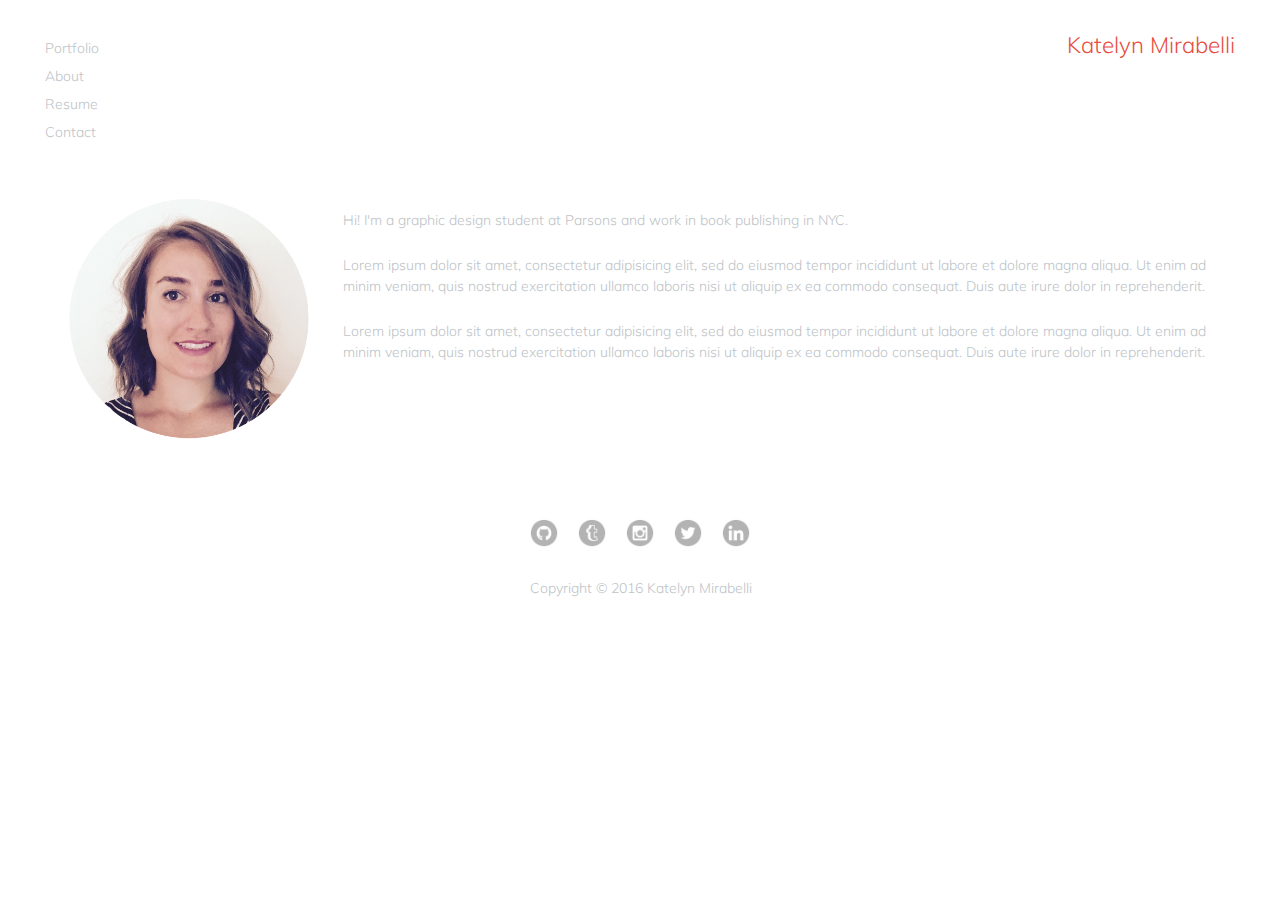
==== about.html @ 66c7c529 "Updating gh-pages from master branch via GitBot" ====
<!DOCTYPE html>
<html>
  <head>
    <title>Katelyn Mirabelli</title>
    <meta charset="utf-8">
    <meta name="viewport" content="width=device-width, initial- scale=1.0">
    <link href="https://fonts.googleapis.com/css?family=Muli:400,300" rel="stylesheet" type="text/css">
    <link rel="stylesheet" type="text/css" href="css/normalize.min.css">
    <link rel="stylesheet" type="text/css" href="css/styles.css">
    <link rel="shortcut icon" href="images/favicon.ico" type="image/x-icon">
  </head>
  <body>
    <div class="wrapper">
      <header>
        <h1><a href="index.html">Katelyn Mirabelli</a></h1>
        <a id="mobile" href="#">&#9776;</a>
        <nav id="navbar">
          <a href="index.html">Portfolio</a>
          <a href="about.html">About</a>
          <a href="files/mirabelli-katelyn-resume.pdf" target="_blank">Resume</a>
          <a href="mailto:katelyn.mirabelli@gmail.com" target="_blank">Contact</a>
        </nav>
      </header>

      <div class="clearfix"></div>  

      <div id="about">
        <img src="images/profile1.jpg" alt="profile"></img>
        <p>Hi! I'm a graphic design student at Parsons and work in book publishing in NYC.</p>
        <p>Lorem ipsum dolor sit amet, consectetur adipisicing elit, sed do eiusmod
        tempor incididunt ut labore et dolore magna aliqua. Ut enim ad minim veniam,
        quis nostrud exercitation ullamco laboris nisi ut aliquip ex ea commodo
        consequat. Duis aute irure dolor in reprehenderit.</p>
        <p>Lorem ipsum dolor sit amet, consectetur adipisicing elit, sed do eiusmod
        tempor incididunt ut labore et dolore magna aliqua. Ut enim ad minim veniam,
        quis nostrud exercitation ullamco laboris nisi ut aliquip ex ea commodo
        consequat. Duis aute irure dolor in reprehenderit.</p>
      </div>

      <footer>
        <a class="social" href="https://github.com/kmirabelli" target="_blank"><img src="images/Github.png" alt="github"></img></a>
        <a class="social" href="https://katelynmirabelli.tumblr.com/" target="_blank"><img src="images/Tumblr.png" alt="tumblr"></img></a>
        <a class="social" href="https://www.instagram.com/katelynmirabelli/" target="_blank"><img src="images/Instagram.png" alt="instagram"></img></a>    
        <a class="social" href="https://twitter.com/katelyn_mira" target="_blank"><img src="images/Twitter.png" alt="twitter"></img></a>
        <a class="social" href="https://www.linkedin.com/in/katelynmirabelli" target="_blank"><img src="images/Linkedin.png" alt="linkedin"></img></a>
        <p id="copyright">Copyright &copy; 2016 Katelyn Mirabelli</p>
      </footer>
    </div>
    <script type="text/javascript" src="js/project.js"></script>
  </body>
</html>
---- css/styles.css ----
body {
  font-family: Muli, sans-serif;
  font-size: 14px;
  font-weight: 300;
}

.wrapper {
  margin-left: 30px;
  margin-right: 30px;
  padding: 10px;
}

header {
  display: inline;
  height: 30px;
  padding-bottom: 20px;
  position: relative;
}

a {
  color: #bdc3c7;
  text-decoration: none;
}

a:hover {
  color: #e74c3c;
}

h1 a {
  color: #e74c3c;
  float: right;
  font-size: .8em;
  font-weight: 300;
  line-height: 1.0;
  padding: 5px;
  text-align: right;
}

#navbar {
  float: left;
  font-size: 1em;
  overflow: hidden;
  padding: 5px;
}

#navbar a {
  color: #bdc3c7;
  display: block;
  float: left;
  font-size: 1em;
  line-height: 2.0;
  padding-right: 10px;
  text-align: left;
  text-decoration: none;
  width: 100%;
}

#navbar a:hover{
  color: #e74c3c;  
}

#mobile {
  color: #bdc3c7;
  display: none;
  text-align: left;
}

.clearfix:after {
  clear: both;
  content: " ";
  display: block;
}

#portfolio {
  display: inline-block;
  height: 375px;  
  padding-bottom: 20px;
  padding-top: 20px;
  text-align: center;
  width: 100%;
}

.thumb {
  display: block;
  max-width: 400px;
  padding-bottom: 20px;
  padding-top: 40px;
  text-align: center;
  width: 80%;
}

#current {
  display: inline-block;
}

.slide {
  display: none;
}

.slide-current {
  display: inline-block;
}

#navigation {
  text-align: center;
  margin: 0 auto;
  padding-top: 15px;
  width: 100%;
}

#navigation a {
  background-color: #bdc3c7;  
  border-radius: 25px;
  display: inline-block;
  height: 12px;
  margin: 12px;
  text-align: center;
  text-decoration: none;
  width: 12px;
}

#navigation .current {
  background-color: #e74c3c;
}

#about {
  box-sizing: border-box;
  display: inline-block;
  padding-bottom: 40px;
  padding-top: 40px;
  width: 100%;
}

#about img {
  float: left; 
  padding-right: 3px;
  width: 25%;
}

footer {
  height: 40px;
  margin-bottom: 30px;
  margin-top: 30px;
  text-align: center;
}

p {
  color: #bdc3c7;
  font-size: 1em;
  line-height: 1.5;
  margin-left: .15em;
  padding: 5px;
}

.social img {
  opacity: .7;
  padding: 8px;
  width: 2em;
}

#copyright {
  padding-bottom: 20px;
}

@media only screen and (max-width: 600px) {
  #mobile {
    color: #bdc3c7;
    display: block;
    text-align: left;
}

  #mobile:hover {
    color: #e74c3c;
}

  #navbar {
    display: none;
    width: 100%;
  }

  #navbar.open {
    display: block;
    text-align: left;
    width: 100%;
  }
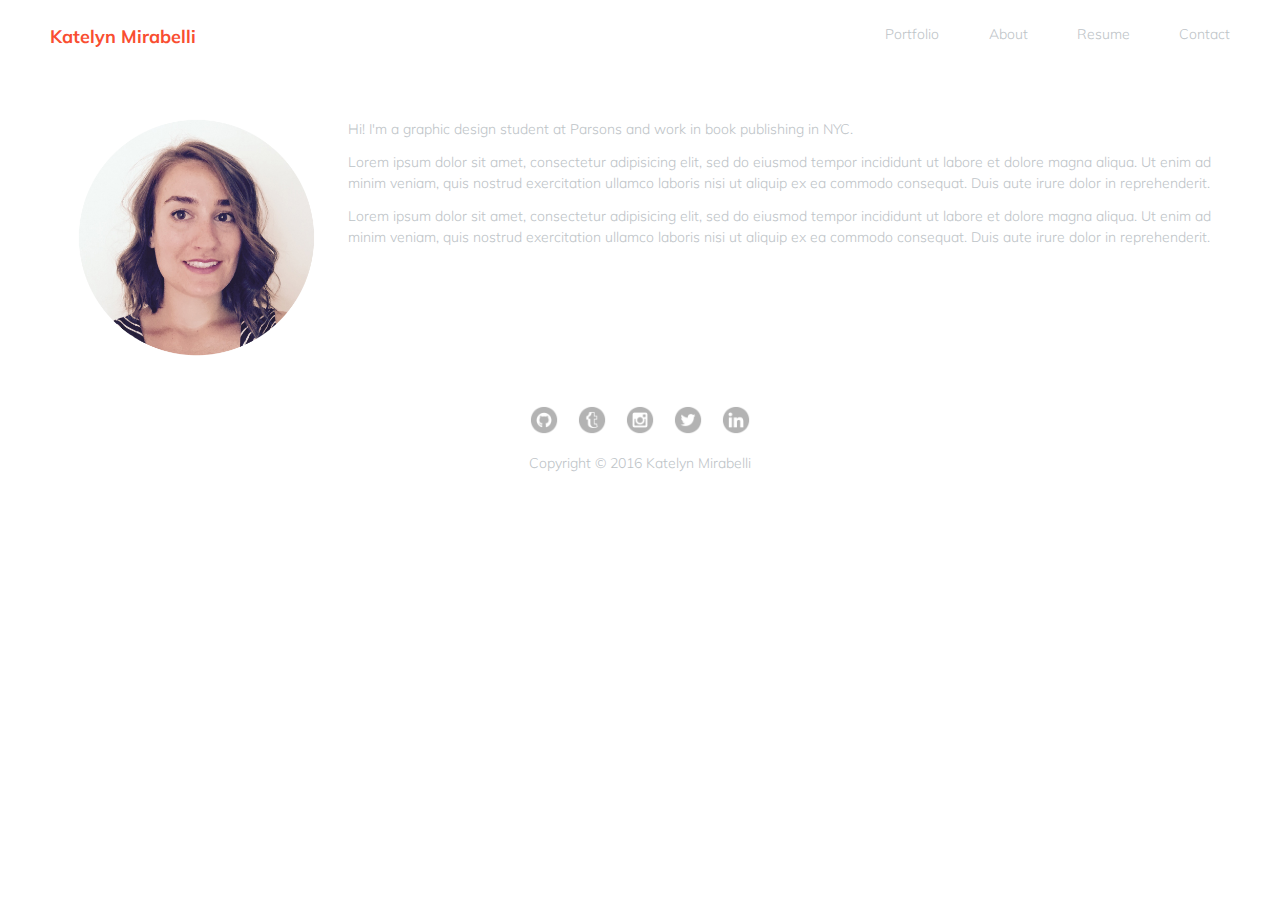
==== commit 0c7e73b1: "Updating gh-pages from master branch via GitBot" ====
--- a/about.html
+++ b/about.html
@@ -1,51 +1,77 @@
 <!DOCTYPE html>
 <html>
-  <head>
+
+<head>
     <title>Katelyn Mirabelli</title>
     <meta charset="utf-8">
+    <meta name="author" content="Katelyn Mirabelli">
+    <meta name="description" content="Portfolio">
+    <meta name="copyright" content=" 2016 Katelyn Mirabelli">
+    <meta name="keywords" content="">
     <meta name="viewport" content="width=device-width, initial- scale=1.0">
-    <link href="https://fonts.googleapis.com/css?family=Muli:400,300" rel="stylesheet" type="text/css">
-    <link rel="stylesheet" type="text/css" href="css/normalize.min.css">
-    <link rel="stylesheet" type="text/css" href="css/styles.css">
+    <link href="https://fonts.googleapis.com/css?family=Muli:300" rel="stylesheet" type="text/css">
+    <link rel="stylesheet" type="text/css" href="css/style.css">
     <link rel="shortcut icon" href="images/favicon.ico" type="image/x-icon">
-  </head>
-  <body>
+</head>
+
+<body>
     <div class="wrapper">
-      <header>
-        <h1><a href="index.html">Katelyn Mirabelli</a></h1>
-        <a id="mobile" href="#">&#9776;</a>
-        <nav id="navbar">
-          <a href="index.html">Portfolio</a>
-          <a href="about.html">About</a>
-          <a href="files/mirabelli-katelyn-resume.pdf" target="_blank">Resume</a>
-          <a href="mailto:katelyn.mirabelli@gmail.com" target="_blank">Contact</a>
-        </nav>
-      </header>
+        <header>
+            <h1><a href="index.html">Katelyn Mirabelli</a></h1>
+            <nav class="normal">
+                <a href="mailto:katelyn.mirabelli@gmail.com" target="_blank">Contact</a>
+                <a href="files/mirabelli-katelyn-resume.pdf" target="_blank">Resume</a>
+                <a href="about.html">About</a>
+                <a href="index.html">Portfolio</a>
+            </nav>
+            <nav class="small">
+                <a id="mobile" href="#">&#9776;</a>
+                <a href="index.html">Portfolio</a>
+                <a href="about.html">About</a>
+                <a href="files/mirabelli-katelyn-resume.pdf" target="_blank">Resume</a>
+                <a href="mailto:katelyn.mirabelli@gmail.com" target="_blank">Contact</a>
+            </nav>
+        </header>
+        <div class="container">
+            <div id="about">
+                <img src="images/profile1.jpg" alt="profile"></img>
+                <p>Hi! I'm a graphic design student at Parsons and work in book publishing in NYC.</p>
+                <p>Lorem ipsum dolor sit amet, consectetur adipisicing elit, sed do eiusmod tempor incididunt ut labore et dolore magna aliqua. Ut enim ad minim veniam, quis nostrud exercitation ullamco laboris nisi ut aliquip ex ea commodo consequat. Duis aute irure dolor in reprehenderit.</p>
+                <p>Lorem ipsum dolor sit amet, consectetur adipisicing elit, sed do eiusmod tempor incididunt ut labore et dolore magna aliqua. Ut enim ad minim veniam, quis nostrud exercitation ullamco laboris nisi ut aliquip ex ea commodo consequat. Duis aute irure dolor in reprehenderit.</p>
+            </div>
+        </div>
+        <footer>
+            <a class="social" href="https://github.com/kmirabelli" target="_blank"><img src="images/Github.png" alt="github"></img>
+            </a>
+            <a class="social" href="https://katelynmirabelli.tumblr.com/" target="_blank"><img src="images/Tumblr.png" alt="tumblr"></img>
+            </a>
+            <a class="social" href="https://www.instagram.com/katelynmirabelli/" target="_blank"><img src="images/Instagram.png" alt="instagram"></img>
+            </a>
+            <a class="social" href="https://twitter.com/katelyn_mira" target="_blank"><img src="images/Twitter.png" alt="twitter"></img>
+            </a>
+            <a class="social" href="https://www.linkedin.com/in/katelynmirabelli" target="_blank"><img src="images/Linkedin.png" alt="linkedin"></img>
+            </a>
+            <p id="copyright">Copyright &copy; 2016 Katelyn Mirabelli</p>
+        </footer>
+    </div>
+    <script type="text/javascript" src="js/jquery-3.1.0.min.js"></script>
+    <script type="text/javascript" src="js/project.js"></script>
+    <script>
+    (function(i, s, o, g, r, a, m) {
+        i['GoogleAnalyticsObject'] = r;
+        i[r] = i[r] || function() {
+            (i[r].q = i[r].q || []).push(arguments)
+        }, i[r].l = 1 * new Date();
+        a = s.createElement(o),
+            m = s.getElementsByTagName(o)[0];
+        a.async = 1;
+        a.src = g;
+        m.parentNode.insertBefore(a, m)
+    })(window, document, 'script', 'https://www.google-analytics.com/analytics.js', 'ga');
 
-      <div class="clearfix"></div>  
+    ga('create', 'UA-83003444-1', 'auto');
+    ga('send', 'pageview');
+    </script>
+</body>
 
-      <div id="about">
-        <img src="images/profile1.jpg" alt="profile"></img>
-        <p>Hi! I'm a graphic design student at Parsons and work in book publishing in NYC.</p>
-        <p>Lorem ipsum dolor sit amet, consectetur adipisicing elit, sed do eiusmod
-        tempor incididunt ut labore et dolore magna aliqua. Ut enim ad minim veniam,
-        quis nostrud exercitation ullamco laboris nisi ut aliquip ex ea commodo
-        consequat. Duis aute irure dolor in reprehenderit.</p>
-        <p>Lorem ipsum dolor sit amet, consectetur adipisicing elit, sed do eiusmod
-        tempor incididunt ut labore et dolore magna aliqua. Ut enim ad minim veniam,
-        quis nostrud exercitation ullamco laboris nisi ut aliquip ex ea commodo
-        consequat. Duis aute irure dolor in reprehenderit.</p>
-      </div>
-
-      <footer>
-        <a class="social" href="https://github.com/kmirabelli" target="_blank"><img src="images/Github.png" alt="github"></img></a>
-        <a class="social" href="https://katelynmirabelli.tumblr.com/" target="_blank"><img src="images/Tumblr.png" alt="tumblr"></img></a>
-        <a class="social" href="https://www.instagram.com/katelynmirabelli/" target="_blank"><img src="images/Instagram.png" alt="instagram"></img></a>    
-        <a class="social" href="https://twitter.com/katelyn_mira" target="_blank"><img src="images/Twitter.png" alt="twitter"></img></a>
-        <a class="social" href="https://www.linkedin.com/in/katelynmirabelli" target="_blank"><img src="images/Linkedin.png" alt="linkedin"></img></a>
-        <p id="copyright">Copyright &copy; 2016 Katelyn Mirabelli</p>
-      </footer>
-    </div>
-    <script type="text/javascript" src="js/project.js"></script>
-  </body>
 </html>
--- a/css/style.css
+++ b/css/style.css
@@ -0,0 +1,184 @@
+* {
+    margin: 0;
+    padding: 0;
+}
+
+body {
+    font-family: "Muli", sans-serif;
+    font-size: 14px;
+    font-weight: 300;
+}
+
+.wrapper {
+    margin-left: 2%;
+    margin-right: 2%;
+}
+
+.container {
+    margin-left: 2%;
+    margin-right: 2%;
+}
+
+a {
+    color: #bdc3c7;
+    text-decoration: none;
+}
+
+a:hover {
+    color: #F94E31;
+}
+
+h1 a {
+    color: #F94E31;
+    display: block;
+    float: left;
+    font-size: 18px;
+    padding: 2%;
+    text-align: left;
+}
+
+nav a:hover {
+    color: #F94E31;
+}
+
+.normal {
+    display: block;
+}
+
+.normal a {
+    float: right;
+    font-size: 1em;
+    padding: 2%;
+}
+
+#mobile {
+    color: #bdc3c7;
+    display: none;
+    font-size: 18px;
+    margin-right: .15em;
+    padding: 2%;
+    text-align: right;
+}
+
+.small {
+    display: none;
+}
+
+.small a {
+    color: #bdc3c7;
+    display: block;
+    font-size: 1em;
+    padding: 2%;
+    text-align: right;
+    text-decoration: none;
+}
+
+#clearfix: after {
+  clear: both;
+  content: "";
+  display: block
+}
+
+#portfolio {
+    box-sizing: border-box;
+    display: inline-block;
+    padding-bottom: 40px;
+    padding-top: 40px;
+    text-align: center;
+    width: 100%;
+}
+
+.thumb {
+    background-color: #bdc3c7;
+    display: block;
+    height: 400px;
+    margin: 0 auto;
+    padding: 30px;
+    width: 80%;
+}
+
+#current {
+    display: block;
+}
+
+.slide {
+    display: none;
+}
+
+.slide.current {
+    display: block;
+}
+
+.carousel a {
+    background-color: #bdc3c7;
+    border-radius: 10px;
+    display: inline-block;
+    height: 1px;
+    margin: 15px;
+    padding: 10px;
+    text-align: center;
+    text-decoration: none;
+    width: 1px;
+}
+
+.carousel .current {
+    background-color: #F94E31;
+}
+
+#about {
+    box-sizing: border-box;
+    display: inline-block;
+    padding-bottom: 40px;
+    padding-top: 40px;
+    width: 100%;
+}
+
+#about img {
+    display: block;
+    float: left;
+    padding-right: 3px;
+    width: 25%;
+}
+
+footer {
+    text-align: center;
+}
+
+p {
+    color: #bdc3c7;
+    font-size: 1em;
+    line-height: 1.5;
+    margin: .15em;
+    padding: 5px;
+}
+
+.social img {
+    opacity: .7;
+    padding: 8px;
+    width: 2em;
+}
+
+#copyright {
+    padding-bottom: 20px;
+}
+
+@media only screen and (max-width: 600px) {
+    #mobile {
+        color: #bdc3c7;
+        display: block;
+    }
+    #mobile:hover {
+        color: #F94E31;
+    }
+    .normal {
+        display: none;
+    }
+    .small {
+        display: block;
+    }
+    .small a {
+        display: none;
+    }
+    .small.open a {
+        display: block;
+    }
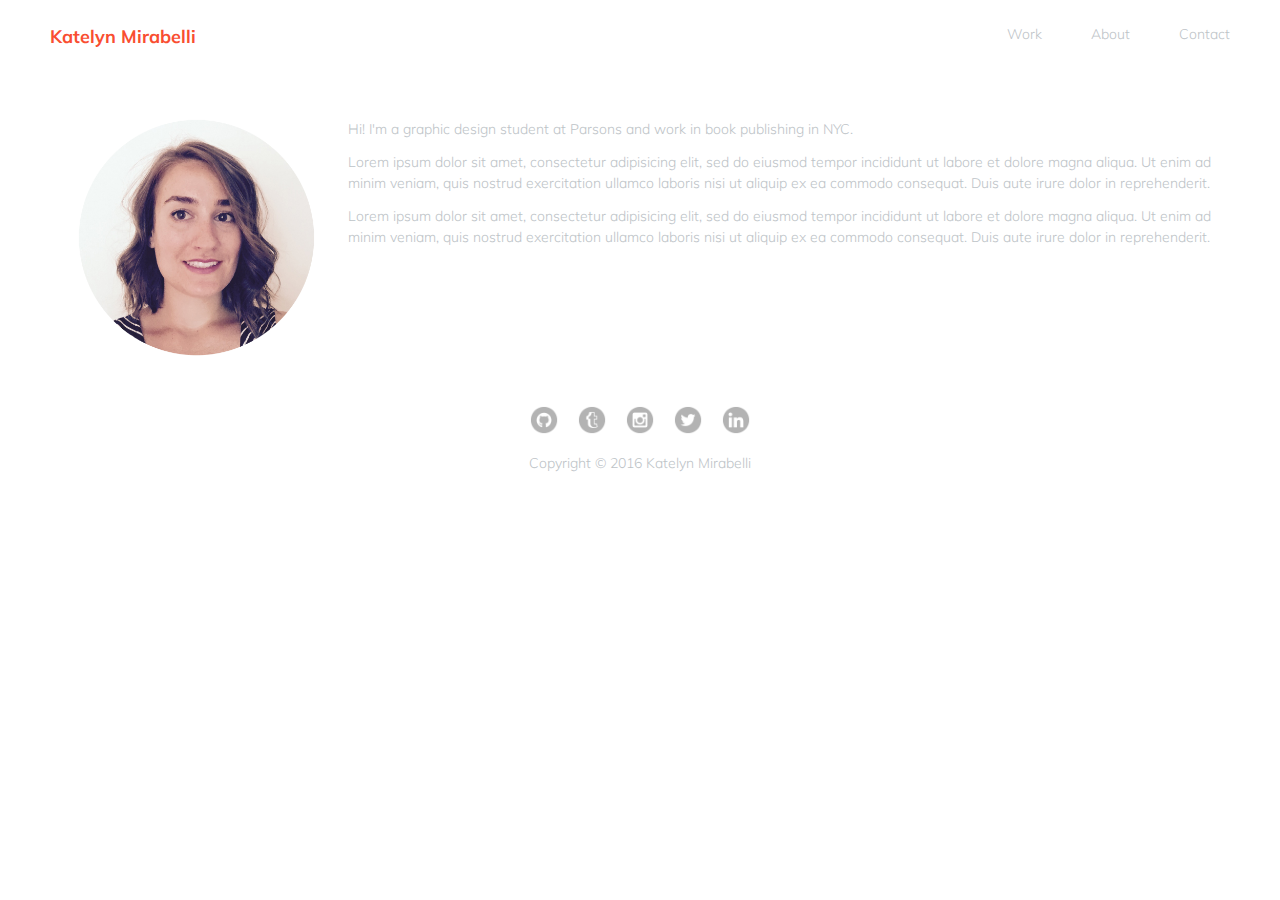
==== commit e06dde31: "Carousel fix / nav edit" ====
--- a/about.html
+++ b/about.html
@@ -7,8 +7,8 @@
     <meta name="author" content="Katelyn Mirabelli">
     <meta name="description" content="Portfolio">
     <meta name="copyright" content=" 2016 Katelyn Mirabelli">
-    <meta name="keywords" content="">
-    <meta name="viewport" content="width=device-width, initial- scale=1.0">
+    <meta name="keywords" content="Katelyn Mirabelli">
+    <meta name="viewport" content="width=device-width, initial-scale=1.0">
     <link href="https://fonts.googleapis.com/css?family=Muli:300" rel="stylesheet" type="text/css">
     <link rel="stylesheet" type="text/css" href="css/style.css">
     <link rel="shortcut icon" href="images/favicon.ico" type="image/x-icon">
@@ -20,15 +20,13 @@
             <h1><a href="index.html">Katelyn Mirabelli</a></h1>
             <nav class="normal">
                 <a href="mailto:katelyn.mirabelli@gmail.com" target="_blank">Contact</a>
-                <a href="files/mirabelli-katelyn-resume.pdf" target="_blank">Resume</a>
                 <a href="about.html">About</a>
-                <a href="index.html">Portfolio</a>
+                <a href="index.html">Work</a>
             </nav>
             <nav class="small">
                 <a id="mobile" href="#">&#9776;</a>
                 <a href="index.html">Portfolio</a>
                 <a href="about.html">About</a>
-                <a href="files/mirabelli-katelyn-resume.pdf" target="_blank">Resume</a>
                 <a href="mailto:katelyn.mirabelli@gmail.com" target="_blank">Contact</a>
             </nav>
         </header>
--- a/css/style.css
+++ b/css/style.css
@@ -90,6 +90,7 @@
 
 .thumb {
     background-color: #bdc3c7;
+    color: black;
     display: block;
     height: 400px;
     margin: 0 auto;
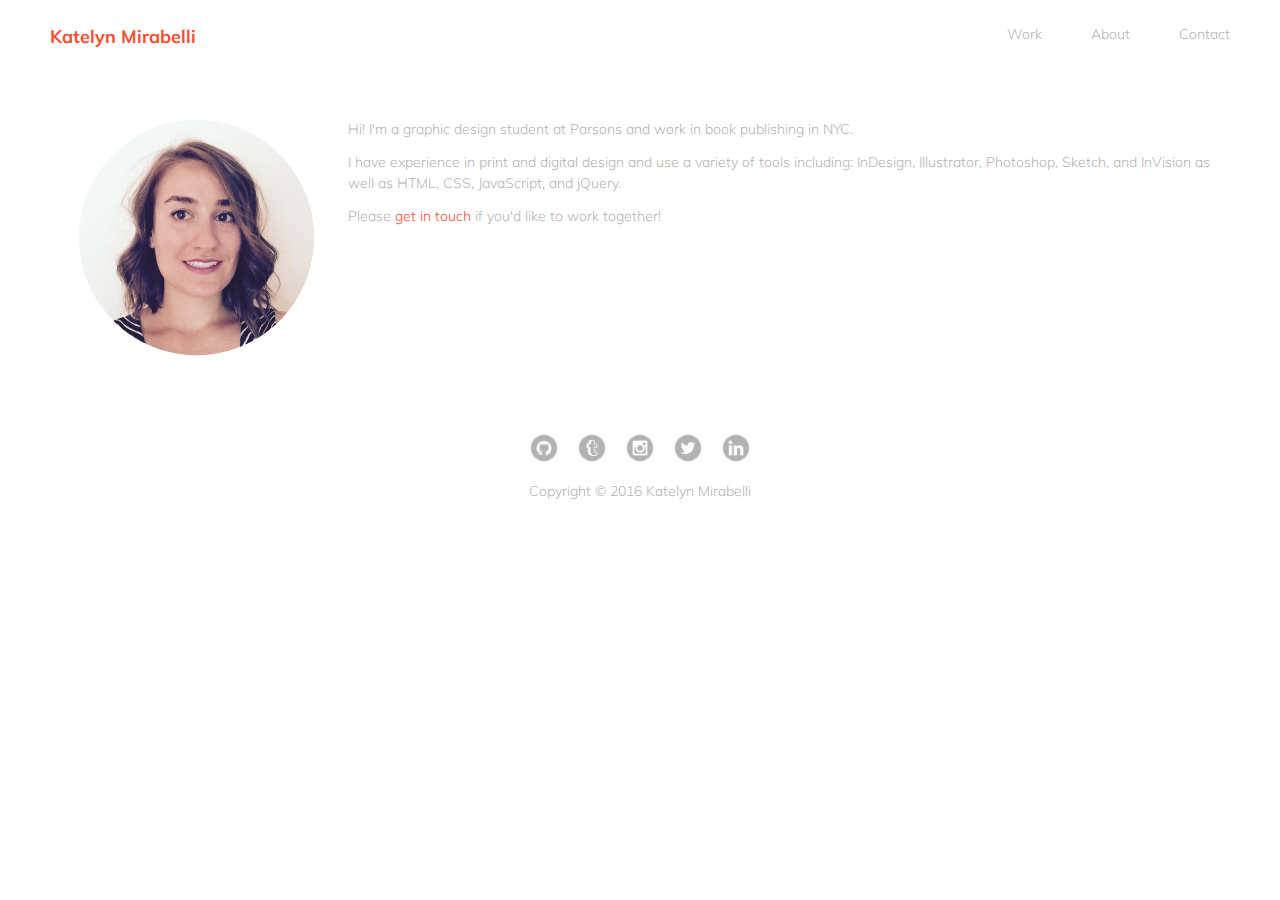
==== commit 61b3140c: "Add Text & Placeholder Images" ====
--- a/about.html
+++ b/about.html
@@ -34,10 +34,11 @@
             <div id="about">
                 <img src="images/profile1.jpg" alt="profile"></img>
                 <p>Hi! I'm a graphic design student at Parsons and work in book publishing in NYC.</p>
-                <p>Lorem ipsum dolor sit amet, consectetur adipisicing elit, sed do eiusmod tempor incididunt ut labore et dolore magna aliqua. Ut enim ad minim veniam, quis nostrud exercitation ullamco laboris nisi ut aliquip ex ea commodo consequat. Duis aute irure dolor in reprehenderit.</p>
-                <p>Lorem ipsum dolor sit amet, consectetur adipisicing elit, sed do eiusmod tempor incididunt ut labore et dolore magna aliqua. Ut enim ad minim veniam, quis nostrud exercitation ullamco laboris nisi ut aliquip ex ea commodo consequat. Duis aute irure dolor in reprehenderit.</p>
+                <p>I have experience in print and digital design and use a variety of tools including: InDesign, Illustrator, Photoshop, Sketch, and InVision as well as HTML, CSS, JavaScript, and jQuery.</p>
+                <p>Please <a href="mailto:katelyn.mirabelli@gmail.com" target="_blank">get in touch</a> if you'd like to work together!</p>
             </div>
         </div>
+        <div id="clearfix"></div>
         <footer>
             <a class="social" href="https://github.com/kmirabelli" target="_blank"><img src="images/Github.png" alt="github"></img>
             </a>
--- a/css/style.css
+++ b/css/style.css
@@ -20,12 +20,8 @@
 }
 
 a {
-    color: #bdc3c7;
+    color: #B3B3B3;
     text-decoration: none;
-}
-
-a:hover {
-    color: #F94E31;
 }
 
 h1 a {
@@ -37,22 +33,22 @@
     text-align: left;
 }
 
-nav a:hover {
-    color: #F94E31;
-}
-
 .normal {
     display: block;
 }
 
 .normal a {
     float: right;
-    font-size: 1em;
+    font-size: 14px;
     padding: 2%;
 }
 
+.normal a:hover {
+    color: #F94E31;
+}
+
 #mobile {
-    color: #bdc3c7;
+    color: #B3B3B3;
     display: none;
     font-size: 18px;
     margin-right: .15em;
@@ -60,18 +56,27 @@
     text-align: right;
 }
 
+#mobile a:hover {
+    color: #F94E31;
+}
+
 .small {
     display: none;
 }
 
 .small a {
-    color: #bdc3c7;
+    color: #B3B3B3;
     display: block;
-    font-size: 1em;
+    font-size: 14px;
     padding: 2%;
     text-align: right;
     text-decoration: none;
 }
+
+.small a:hover {
+    color: #F94E31;
+}
+
 
 #clearfix: after {
   clear: both;
@@ -82,20 +87,19 @@
 #portfolio {
     box-sizing: border-box;
     display: inline-block;
-    padding-bottom: 40px;
-    padding-top: 40px;
     text-align: center;
     width: 100%;
 }
 
 .thumb {
-    background-color: #bdc3c7;
-    color: black;
     display: block;
-    height: 400px;
     margin: 0 auto;
-    padding: 30px;
+    padding: 40px;
     width: 80%;
+}
+
+.main {
+    width: 100%;
 }
 
 #current {
@@ -111,15 +115,15 @@
 }
 
 .carousel a {
-    background-color: #bdc3c7;
-    border-radius: 10px;
+    background-color: #B3B3B3;
+    border-radius:15px;
     display: inline-block;
-    height: 1px;
-    margin: 15px;
-    padding: 10px;
+    height: 3px;
+    margin: 6px;
+    padding: 6px;
     text-align: center;
     text-decoration: none;
-    width: 1px;
+    width: 3px;
 }
 
 .carousel .current {
@@ -141,12 +145,21 @@
     width: 25%;
 }
 
+#about a {
+    color: #F94E31;
+}
+
+#about a:hover {
+    color: #B3B3B3;
+}
+
 footer {
-    text-align: center;
+  padding: 2em;
+  text-align: center;
 }
 
 p {
-    color: #bdc3c7;
+    color: #B3B3B3;
     font-size: 1em;
     line-height: 1.5;
     margin: .15em;
@@ -165,7 +178,7 @@
 
 @media only screen and (max-width: 600px) {
     #mobile {
-        color: #bdc3c7;
+        color: #B3B3B3;
         display: block;
     }
     #mobile:hover {
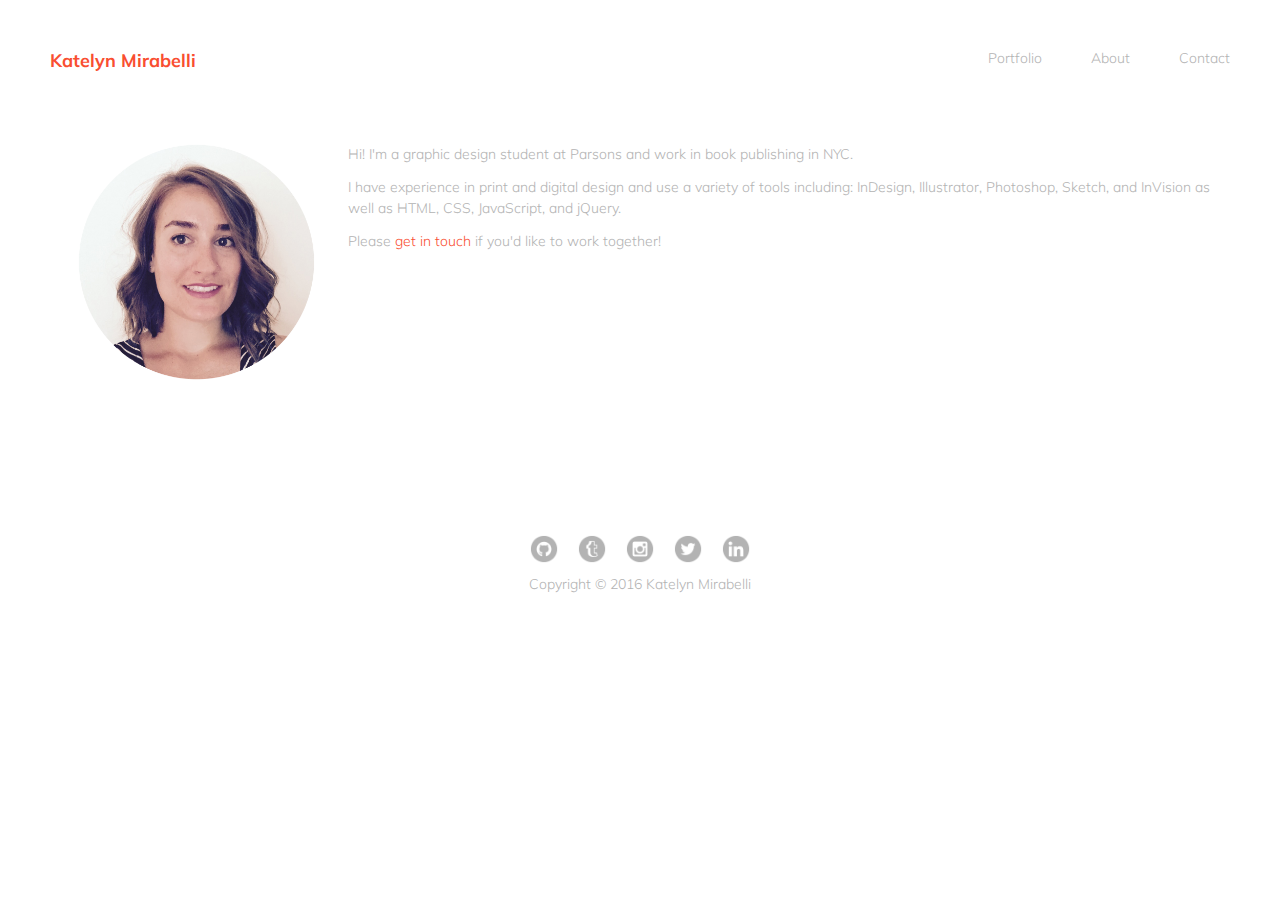
==== commit 23116129: "Fix link" ====
--- a/about.html
+++ b/about.html
@@ -21,7 +21,7 @@
             <nav class="normal">
                 <a href="mailto:katelyn.mirabelli@gmail.com" target="_blank">Contact</a>
                 <a href="about.html">About</a>
-                <a href="index.html">Work</a>
+                <a href="index.html">Portfolio</a>
             </nav>
             <nav class="small">
                 <a id="mobile" href="#">&#9776;</a>
--- a/css/style.css
+++ b/css/style.css
@@ -15,8 +15,8 @@
 }
 
 .container {
-    margin-left: 2%;
-    margin-right: 2%;
+    margin: 2%;
+    min-height: 450px;
 }
 
 a {
@@ -33,6 +33,14 @@
     text-align: left;
 }
 
+h2 {
+    color: #B3B3B3;
+    font-size: 14px;
+    padding-bottom: 10px;
+    padding-top: 20px;
+    text-align: left;
+}
+
 .normal {
     display: block;
 }
@@ -51,7 +59,7 @@
     color: #B3B3B3;
     display: none;
     font-size: 18px;
-    margin-right: .15em;
+    margin-right: 5px;
     padding: 2%;
     text-align: right;
 }
@@ -77,11 +85,10 @@
     color: #F94E31;
 }
 
-
 #clearfix: after {
-  clear: both;
-  content: "";
-  display: block
+    clear: both;
+    content: "";
+    display: block
 }
 
 #portfolio {
@@ -93,30 +100,30 @@
 
 .thumb {
     display: block;
-    margin: 0 auto;
-    padding: 40px;
-    width: 80%;
+    padding-bottom: 20px;
+    padding-top: 40px;
+    width: 100%;
 }
 
 .main {
-    width: 100%;
-}
-
-#current {
-    display: block;
+    text-align: center;
+    width: 100%;
 }
 
 .slide {
     display: none;
+    margin: 0 auto;
 }
 
 .slide.current {
     display: block;
+    margin: 0 auto;
+    width: 100%;
 }
 
 .carousel a {
     background-color: #B3B3B3;
-    border-radius:15px;
+    border-radius: 15px;
     display: inline-block;
     height: 3px;
     margin: 6px;
@@ -130,10 +137,22 @@
     background-color: #F94E31;
 }
 
+.detail {
+    color: #B3B3B3;
+    font-size: 14px;
+    line-height: 1.5;
+    padding-bottom: 20px;
+    padding-top: 10px;
+    text-align: left;
+}
+
+.more img {
+    width: 100%;
+}
+
 #about {
     box-sizing: border-box;
     display: inline-block;
-    padding-bottom: 40px;
     padding-top: 40px;
     width: 100%;
 }
@@ -153,12 +172,23 @@
     color: #B3B3B3;
 }
 
+.home {
+    color: #F94E31;
+    padding: 20px;
+    text-align: center;
+}
+
+.home:hover {
+    color: #B3B3B3;
+    text-align: center;
+}
+
 footer {
-  padding: 2em;
-  text-align: center;
-}
-
-p {
+    padding: 2em;
+    text-align: center;
+}
+
+#about p {
     color: #B3B3B3;
     font-size: 1em;
     line-height: 1.5;
@@ -173,6 +203,7 @@
 }
 
 #copyright {
+    color: #B3B3B3;
     padding-bottom: 20px;
 }
 
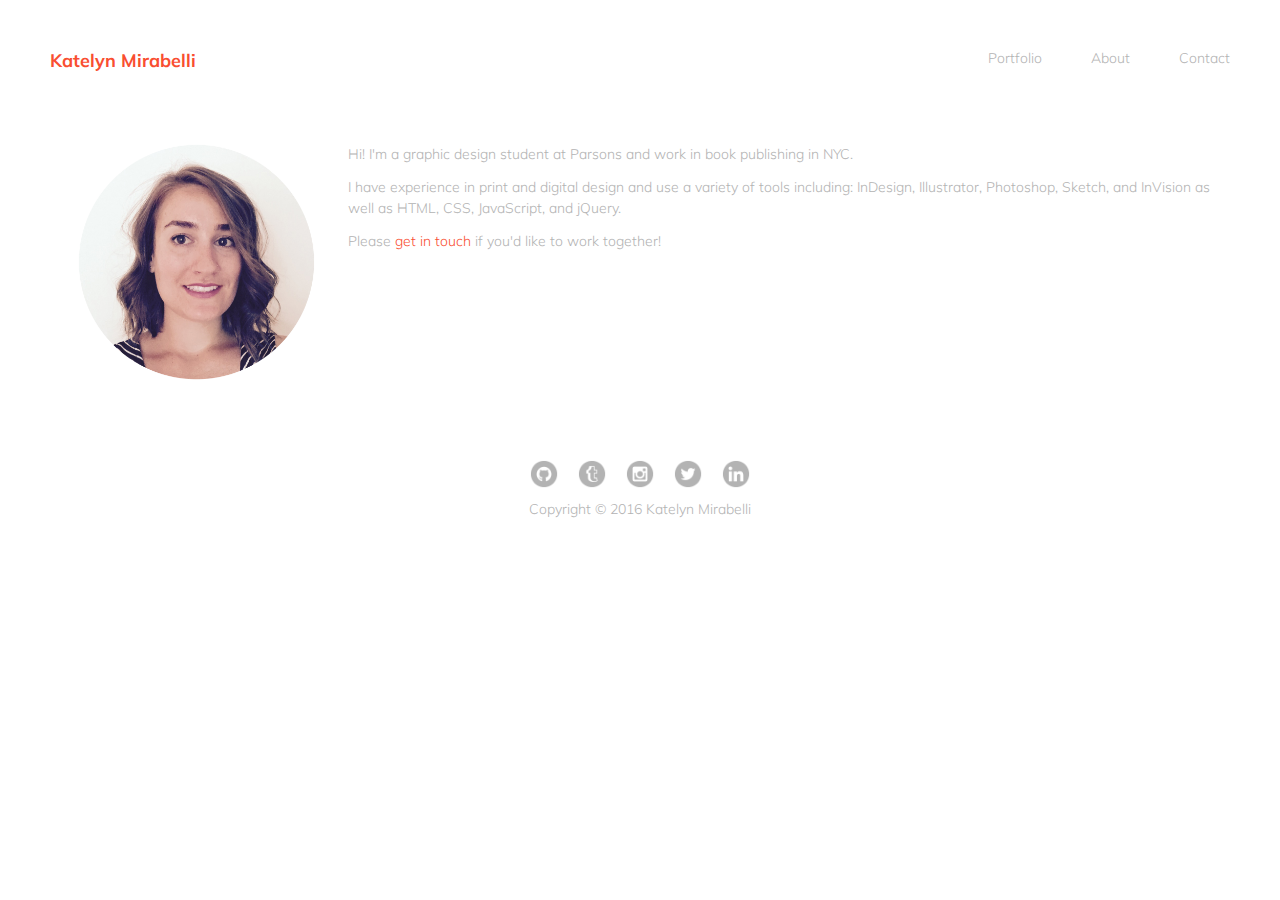
==== commit aabebf35: "Add first project" ====
--- a/about.html
+++ b/about.html
@@ -10,12 +10,13 @@
     <meta name="keywords" content="Katelyn Mirabelli">
     <meta name="viewport" content="width=device-width, initial-scale=1.0">
     <link href="https://fonts.googleapis.com/css?family=Muli:300" rel="stylesheet" type="text/css">
+    <link rel="stylesheet" type="text/css" href="css/animate.css">
     <link rel="stylesheet" type="text/css" href="css/style.css">
     <link rel="shortcut icon" href="images/favicon.ico" type="image/x-icon">
 </head>
 
 <body>
-    <div class="wrapper">
+    <div class="wrapper animated fadeIn">
         <header>
             <h1><a href="index.html">Katelyn Mirabelli</a></h1>
             <nav class="normal">
--- a/css/style.css
+++ b/css/style.css
@@ -16,7 +16,7 @@
 
 .container {
     margin: 2%;
-    min-height: 450px;
+    min-height: 375px;
 }
 
 a {
@@ -35,7 +35,7 @@
 
 h2 {
     color: #B3B3B3;
-    font-size: 14px;
+    font-size: 16px;
     padding-bottom: 10px;
     padding-top: 20px;
     text-align: left;
@@ -207,6 +207,12 @@
     padding-bottom: 20px;
 }
 
+#fadeIn {
+  -webkit-animation-duration: 2s;
+  -webkit-animation-delay: 2s;
+  -webkit-animation-iteration-count: infinite;
+}
+
 @media only screen and (max-width: 600px) {
     #mobile {
         color: #B3B3B3;
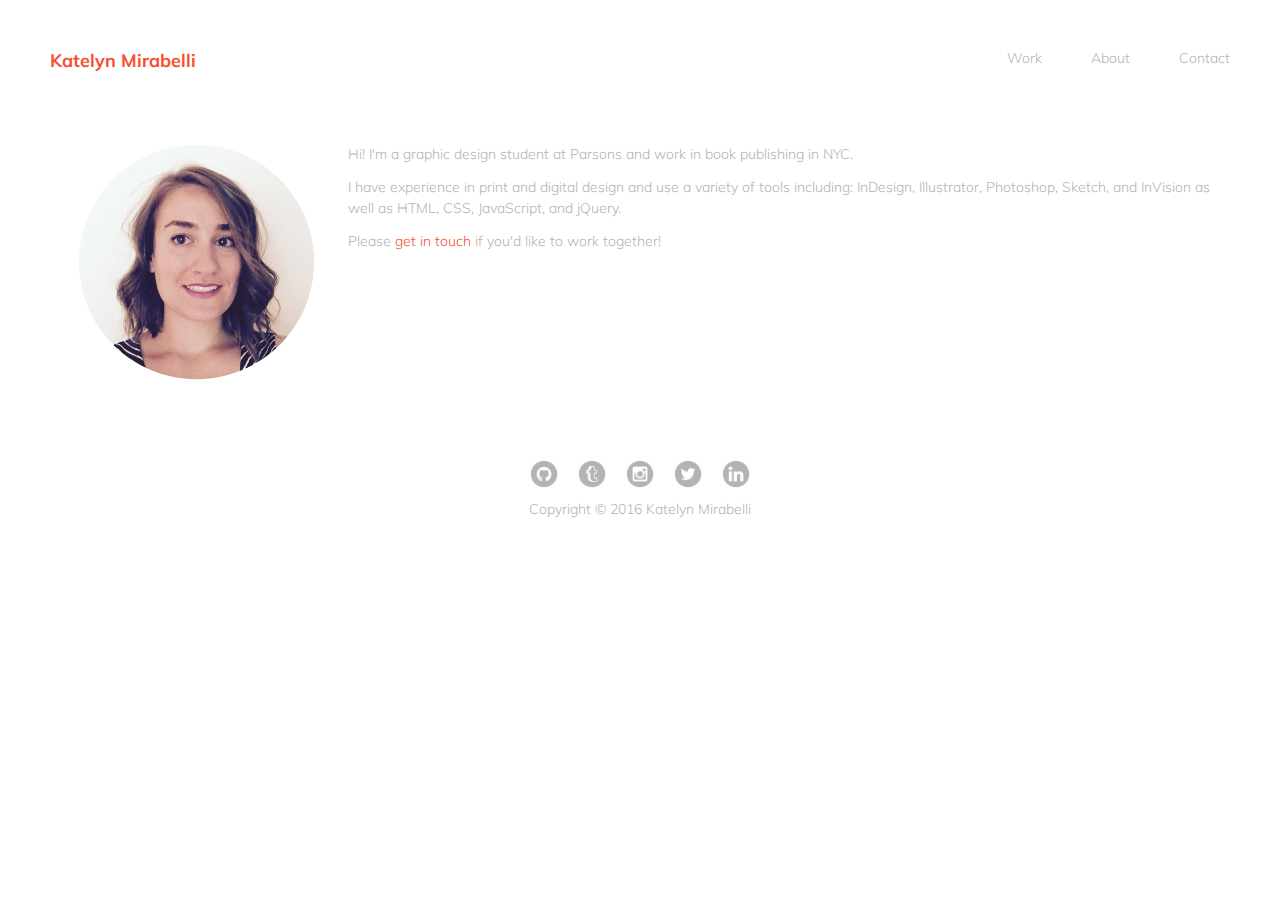
==== commit 1ac53db2: "Added templates" ====
--- a/about.html
+++ b/about.html
@@ -22,11 +22,11 @@
             <nav class="normal">
                 <a href="mailto:katelyn.mirabelli@gmail.com" target="_blank">Contact</a>
                 <a href="about.html">About</a>
-                <a href="index.html">Portfolio</a>
+                <a href="index.html">Work</a>
             </nav>
             <nav class="small">
                 <a id="mobile" href="#">&#9776;</a>
-                <a href="index.html">Portfolio</a>
+                <a href="index.html">Work</a>
                 <a href="about.html">About</a>
                 <a href="mailto:katelyn.mirabelli@gmail.com" target="_blank">Contact</a>
             </nav>
--- a/css/style.css
+++ b/css/style.css
@@ -208,9 +208,9 @@
 }
 
 #fadeIn {
-  -webkit-animation-duration: 2s;
-  -webkit-animation-delay: 2s;
-  -webkit-animation-iteration-count: infinite;
+    -webkit-animation-duration: 2s;
+    -webkit-animation-delay: 2s;
+    -webkit-animation-iteration-count: infinite;
 }
 
 @media only screen and (max-width: 600px) {
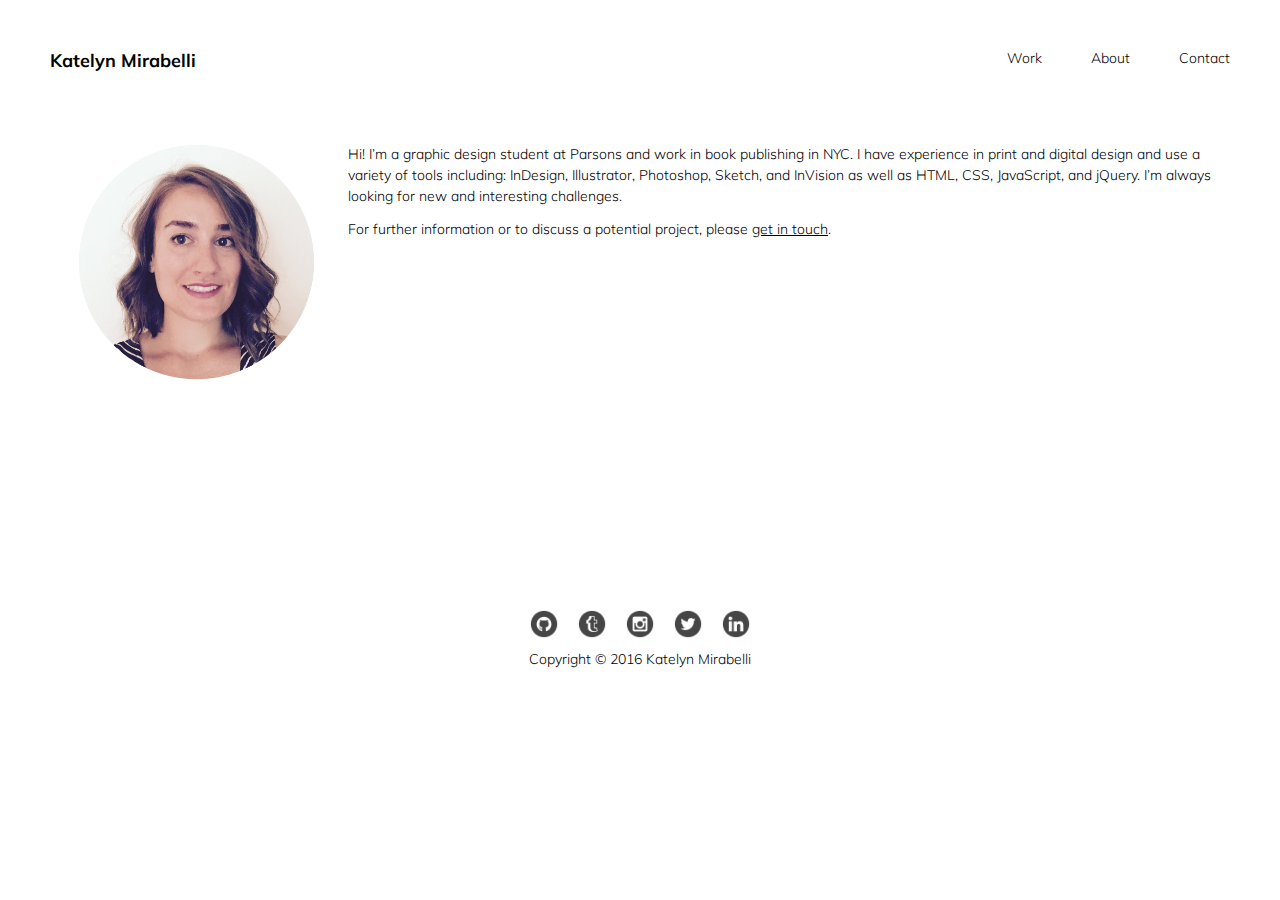
==== commit 9177ffc1: "Site revisions" ====
--- a/about.html
+++ b/about.html
@@ -34,9 +34,8 @@
         <div class="container">
             <div id="about">
                 <img src="images/profile1.jpg" alt="profile"></img>
-                <p>Hi! I'm a graphic design student at Parsons and work in book publishing in NYC.</p>
-                <p>I have experience in print and digital design and use a variety of tools including: InDesign, Illustrator, Photoshop, Sketch, and InVision as well as HTML, CSS, JavaScript, and jQuery.</p>
-                <p>Please <a href="mailto:katelyn.mirabelli@gmail.com" target="_blank">get in touch</a> if you'd like to work together!</p>
+                <p>Hi! I’m a graphic design student at Parsons and work in book publishing in NYC. I have experience in print and digital design and use a variety of tools including: InDesign, Illustrator, Photoshop, Sketch, and InVision as well as HTML, CSS, JavaScript, and jQuery. I’m always looking for new and interesting challenges.</p>
+                <p>For further information or to discuss a potential project, please <a href="mailto:katelyn.mirabelli@gmail.com" target="_blank">get in touch</a>.</p>
             </div>
         </div>
         <div id="clearfix"></div>
--- a/css/style.css
+++ b/css/style.css
@@ -16,16 +16,20 @@
 
 .container {
     margin: 2%;
-    min-height: 375px;
+    min-height: 525px;
 }
 
 a {
-    color: #B3B3B3;
+    color: #000000;
     text-decoration: none;
 }
 
+a:hover {
+    opacity: 0.6;
+}
+
 h1 a {
-    color: #F94E31;
+    color: #000000;
     display: block;
     float: left;
     font-size: 18px;
@@ -34,7 +38,7 @@
 }
 
 h2 {
-    color: #B3B3B3;
+    color: #000000;
     font-size: 16px;
     padding-bottom: 10px;
     padding-top: 20px;
@@ -52,11 +56,11 @@
 }
 
 .normal a:hover {
-    color: #F94E31;
+    color: #000000;
 }
 
 #mobile {
-    color: #B3B3B3;
+    color: #000000;
     display: none;
     font-size: 18px;
     margin-right: 5px;
@@ -65,7 +69,7 @@
 }
 
 #mobile a:hover {
-    color: #F94E31;
+    color: #000000;
 }
 
 .small {
@@ -73,7 +77,7 @@
 }
 
 .small a {
-    color: #B3B3B3;
+    color: #000000;
     display: block;
     font-size: 14px;
     padding: 2%;
@@ -82,13 +86,13 @@
 }
 
 .small a:hover {
-    color: #F94E31;
+    color: #000000;
 }
 
 #clearfix: after {
     clear: both;
     content: "";
-    display: block
+    display: inline-block
 }
 
 #portfolio {
@@ -98,10 +102,18 @@
     width: 100%;
 }
 
+.project {
+    box-sizing: border-box;
+    display: inline-block;
+    padding: 30px;
+    max-width: 600px;
+    text-align: center;
+    width: 100%;
+}
+
 .thumb {
     display: block;
-    padding-bottom: 20px;
-    padding-top: 40px;
+    text-align: center;
     width: 100%;
 }
 
@@ -110,43 +122,25 @@
     width: 100%;
 }
 
-.slide {
-    display: none;
-    margin: 0 auto;
-}
-
-.slide.current {
-    display: block;
-    margin: 0 auto;
-    width: 100%;
-}
-
-.carousel a {
-    background-color: #B3B3B3;
-    border-radius: 15px;
-    display: inline-block;
-    height: 3px;
-    margin: 6px;
-    padding: 6px;
-    text-align: center;
-    text-decoration: none;
-    width: 3px;
-}
-
-.carousel .current {
-    background-color: #F94E31;
-}
-
 .detail {
-    color: #B3B3B3;
+    color: #000000;
+    display: inline-block;
     font-size: 14px;
     line-height: 1.5;
-    padding-bottom: 20px;
+    max-width: 600px;
+    padding-bottom: 10px;
+    padding-left: 30px;
+    padding-right: 30px;
     padding-top: 10px;
     text-align: left;
+    width: 100%;
 }
 
 .more img {
+    display: inline-block;
+    max-width: 600px;
+    text-align: center;
+    padding: 30px;
     width: 100%;
 }
 
@@ -165,21 +159,13 @@
 }
 
 #about a {
-    color: #F94E31;
-}
-
-#about a:hover {
-    color: #B3B3B3;
+    color: #000000;
+    text-decoration: underline;
 }
 
 .home {
-    color: #F94E31;
+    color: #000000;
     padding: 20px;
-    text-align: center;
-}
-
-.home:hover {
-    color: #B3B3B3;
     text-align: center;
 }
 
@@ -189,7 +175,7 @@
 }
 
 #about p {
-    color: #B3B3B3;
+    color: #000000;
     font-size: 1em;
     line-height: 1.5;
     margin: .15em;
@@ -197,13 +183,13 @@
 }
 
 .social img {
-    opacity: .7;
+    opacity: .85;
     padding: 8px;
     width: 2em;
 }
 
 #copyright {
-    color: #B3B3B3;
+    color: #000000;
     padding-bottom: 20px;
 }
 
@@ -215,11 +201,8 @@
 
 @media only screen and (max-width: 600px) {
     #mobile {
-        color: #B3B3B3;
+        color: #000000;
         display: block;
-    }
-    #mobile:hover {
-        color: #F94E31;
     }
     .normal {
         display: none;
